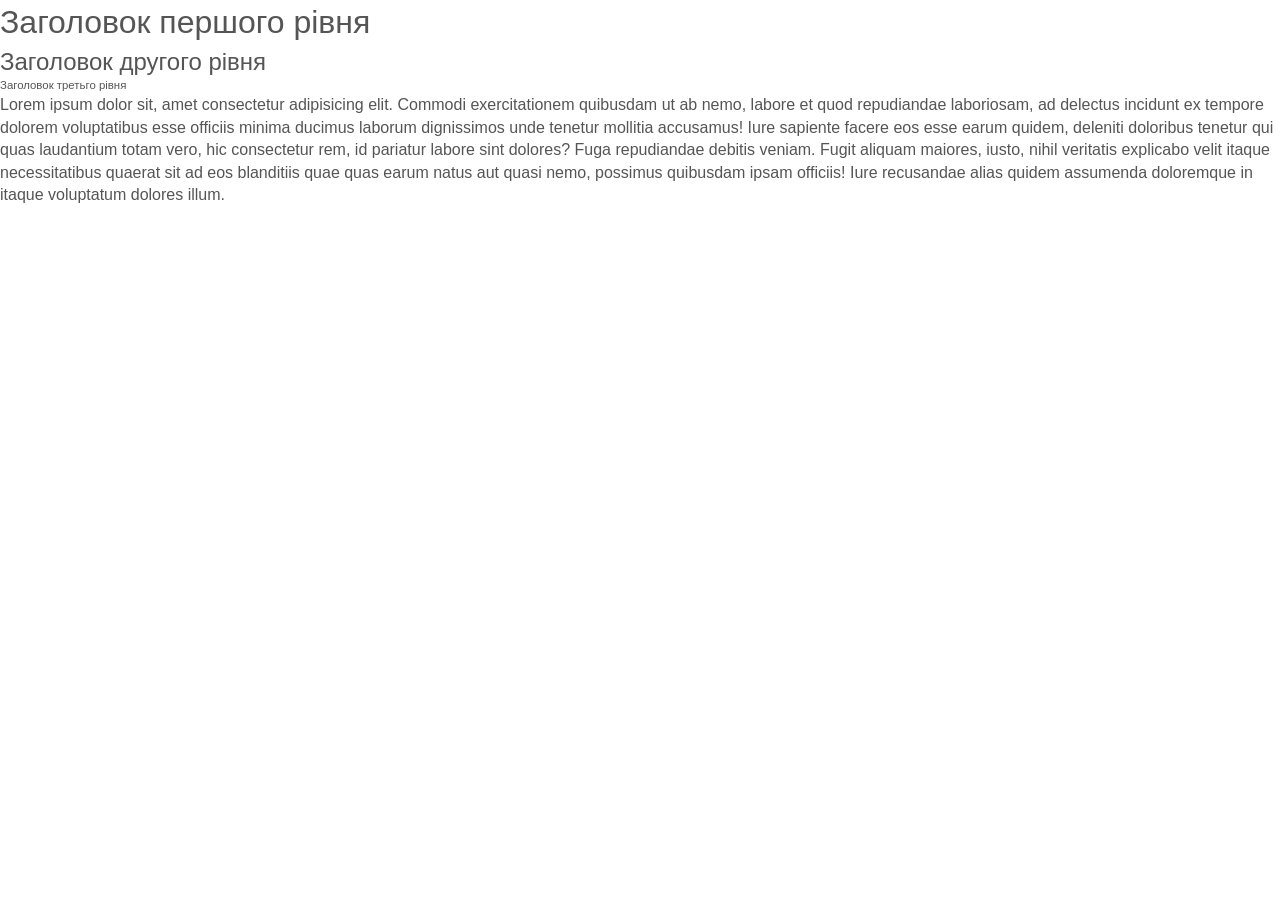
==== index.html @ 423ebacf "first commit" ====
<!DOCTYPE html>
<html lang="uk">

<head>
    <meta charset="UTF-8">
    <meta name="viewport" content="width=device-width, initial-scale=1.0">
    <title>мій лендинг</title>

    <link rel="preconnect" href="https://fonts.googleapis.com">
    <link rel="preconnect" href="https://fonts.gstatic.com" crossorigin>
    <link href="https://fonts.googleapis.com/css2?family=Montserrat:ital,wght@0,100..900;1,100..900&display=swap" 
        rel="stylesheet">

    <link rel="stylesheet" href="CSS/normalize.css">
    <link rel="stylesheet" href="CSS/layout.css">
    <link rel="stylesheet" href="CSS/style.css">
</head>
<body id="top">
    <header>
        <div class="inside">

        </div>
    </header>
    <section id="s1">
        <div class="inside">
            <h1>Заголовок першого рівня</h1>
            <h2>Заголовок другого рівня</h2>
            <h3>Заголовок третьго рівня</h3>
            <p>Lorem ipsum dolor sit, amet consectetur adipisicing elit. Commodi exercitationem quibusdam ut ab nemo, labore et quod repudiandae laboriosam, ad delectus incidunt ex tempore dolorem voluptatibus esse officiis minima ducimus laborum dignissimos unde tenetur mollitia accusamus! Iure sapiente facere eos esse earum quidem, deleniti doloribus tenetur qui quas laudantium totam vero, hic consectetur rem, id pariatur labore sint dolores? Fuga repudiandae debitis veniam. Fugit aliquam maiores, iusto, nihil veritatis explicabo velit itaque necessitatibus quaerat sit ad eos blanditiis quae quas earum natus aut quasi nemo, possimus quibusdam ipsam officiis! Iure recusandae alias quidem assumenda doloremque in itaque voluptatum dolores illum.</p>

        </div>
    </section>
    <section id="s2">
        <div class="inside">

        </div>
    </section>
    <section id="s3">
        <div class="inside">

        </div>
    </section>
    <footer></footer>
</body>

</html>
---- CSS/layout.css ----
:root{
    --txt-color-01: #555;            /* Колір основного тексту */
    --txt-color-02: #ccc               /* Колір тексту інверсія */
    --header-color: #333               /* Колір заголовків */
    --lnk-color: #930;                 /* Колір покликань */ 
    --lnk-hover: #f30;               /* Колір при наведенні */
    --bg-main-color: #ccc;           /* Колір основного фону */
    --bg-second-color: #555;         /* Колір фону2 */
    --mob-pading: 20px;                /* Відступи до контенту на смартфонах */
    --max-width: 1600px;                /*  */
}

html, body {

    font-family: sans-serif;
    font-optical-sizing: auto;
    font-weight: 400;
    font-size: 16px;
    line-height: 1.4;                   /* Міжрядковий інтервал 140% */
    font-style: normal;
    color: var(--txt-color-01);
}

h1, h2, h3, h4, h5, h6{
    font-family: sans-serif;
    font-weight: 500;
    font-style: normal;
}

h1 { font-size: 2rem;}
h2 { font-size: 1.5rem;}
h3 { font-size: 1.35rex;}
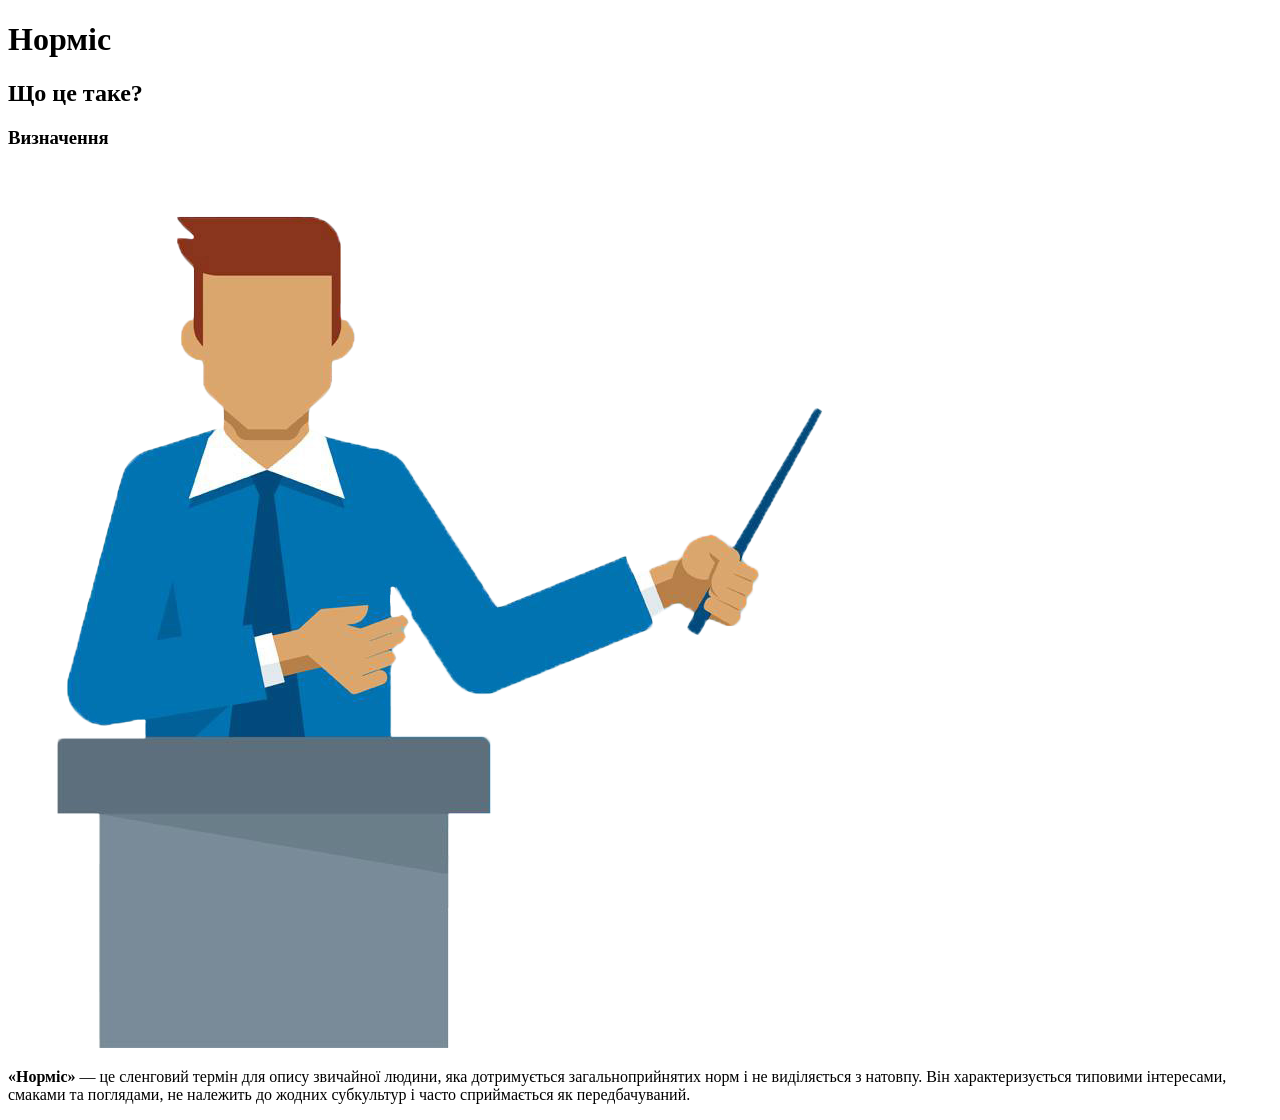
==== commit c7beb2f9: "початок роботи над 2-ю секцією" ====
--- a/index.html
+++ b/index.html
@@ -6,35 +6,69 @@
     <meta name="viewport" content="width=device-width, initial-scale=1.0">
     <title>мій лендинг</title>
 
-    <link rel="preconnect" href="https://fonts.googleapis.com">
-    <link rel="preconnect" href="https://fonts.gstatic.com" crossorigin>
-    <link href="https://fonts.googleapis.com/css2?family=Montserrat:ital,wght@0,100..900;1,100..900&display=swap" 
-        rel="stylesheet">
+    <link rel="stylesheet" href="css/normalize.css">
+    <link rel="stylesheet" href="css/fonts.css">
+    <link rel="stylesheet" href="css/layout.css">
+    <link rel="stylesheet" href="css/style.css">
+    <link rel="stylesheet" href="css/header.css">
+    <link rel="stylesheet" href="css/definition.css">
+</head>
 
-    <link rel="stylesheet" href="CSS/normalize.css">
-    <link rel="stylesheet" href="CSS/layout.css">
-    <link rel="stylesheet" href="CSS/style.css">
-</head>
 <body id="top">
     <header>
         <div class="inside">
-
+            <div class="row">
+                <div class="col c1">
+                    <h1>Норміс</h1>
+                    <h2>Що це таке?</h2>
+                </div>
+            </div>
         </div>
     </header>
-    <section id="s1">
-        <div class="inside">
-            <h1>Заголовок першого рівня</h1>
-            <h2>Заголовок другого рівня</h2>
-            <h3>Заголовок третьго рівня</h3>
-            <p>Lorem ipsum dolor sit, amet consectetur adipisicing elit. Commodi exercitationem quibusdam ut ab nemo, labore et quod repudiandae laboriosam, ad delectus incidunt ex tempore dolorem voluptatibus esse officiis minima ducimus laborum dignissimos unde tenetur mollitia accusamus! Iure sapiente facere eos esse earum quidem, deleniti doloribus tenetur qui quas laudantium totam vero, hic consectetur rem, id pariatur labore sint dolores? Fuga repudiandae debitis veniam. Fugit aliquam maiores, iusto, nihil veritatis explicabo velit itaque necessitatibus quaerat sit ad eos blanditiis quae quas earum natus aut quasi nemo, possimus quibusdam ipsam officiis! Iure recusandae alias quidem assumenda doloremque in itaque voluptatum dolores illum.</p>
 
+
+
+
+
+
+
+
+<section class="definition">
+    <div class="definition-header-lines">
+        <div class="container">
+            <h3 class="definition-title">Визначення</h3>
         </div>
-    </section>
-    <section id="s2">
-        <div class="inside">
+    </div>
 
-        </div>
-    </section>
+    <div class="container">
+        <div class="row">
+            <div class="col-image">
+                <div class="image-box">
+                    <img src="img/men.png" alt="Норміс лектор">
+                </div>
+            </div>
+
+            <div class="col c2">
+                <p>
+                    <b>«Норміс»</b> — це сленговий термін для опису звичайної людини, яка дотримується загальноприйнятих норм і не виділяється з натовпу. Він характеризується типовими інтересами, смаками та поглядами, не належить до жодних субкультур і часто сприймається як передбачуваний.
+                </p>
+            </div>
+        </div> 
+    </div> 
+</section>
+
+
+
+
+
+
+
+
+
+
+
+
+
     <section id="s3">
         <div class="inside">
 
@@ -43,4 +77,6 @@
     <footer></footer>
 </body>
 
-</html>+</html>
+
+
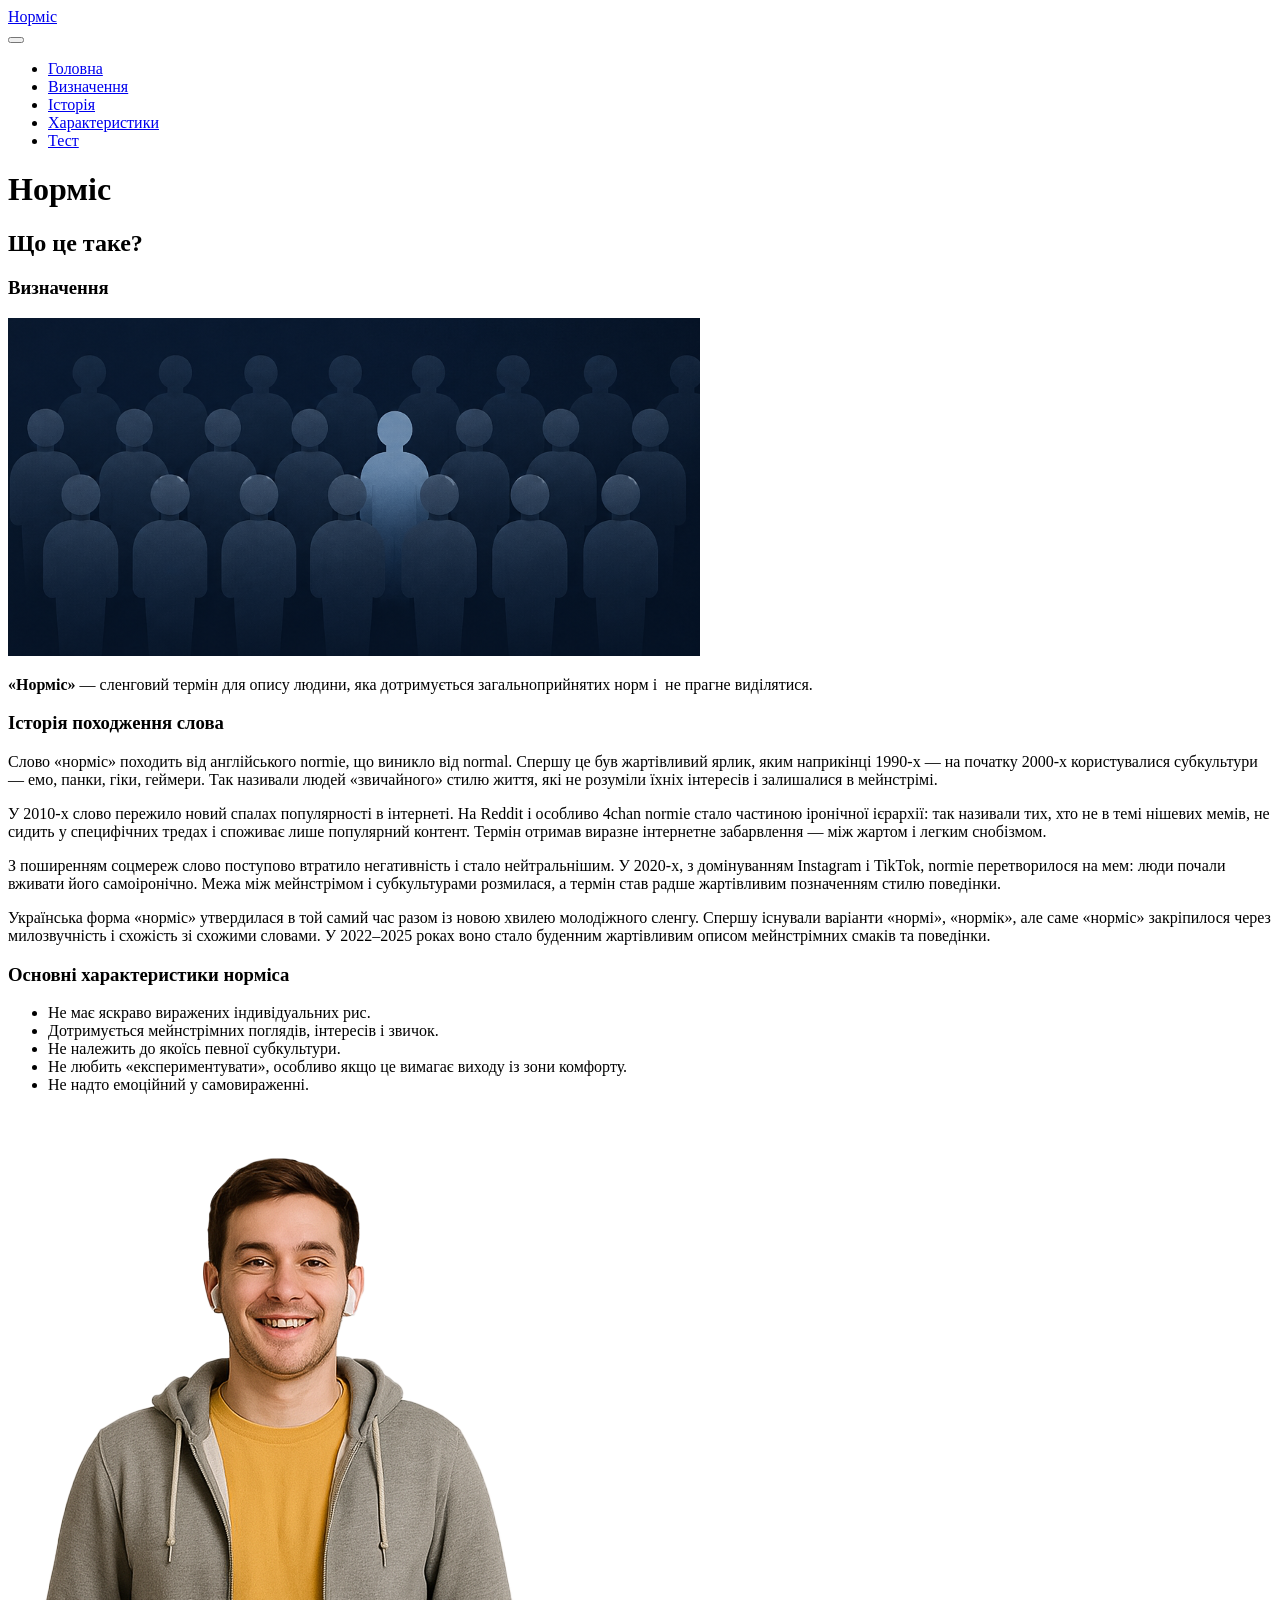
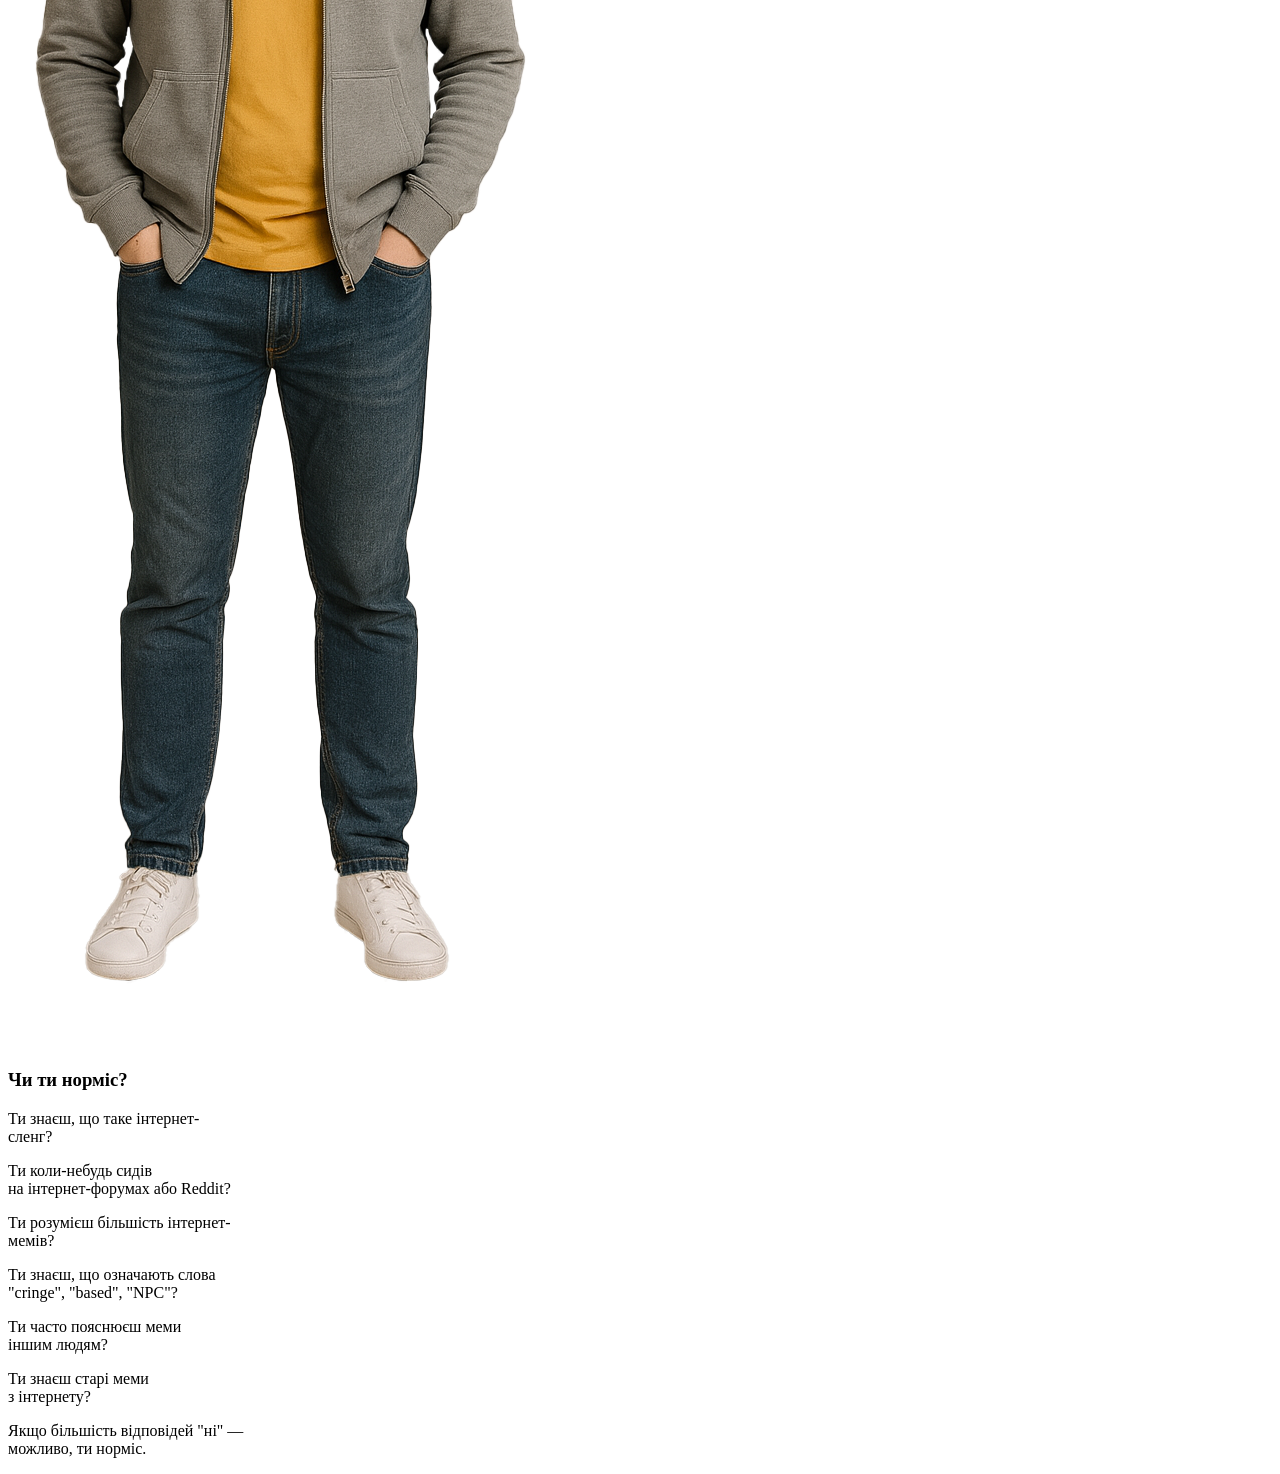
==== commit d6f362a7: "Лендинг" ====
--- a/index.html
+++ b/index.html
@@ -1,6 +1,5 @@
 <!DOCTYPE html>
 <html lang="uk">
-
 <head>
     <meta charset="UTF-8">
     <meta name="viewport" content="width=device-width, initial-scale=1.0">
@@ -12,9 +11,35 @@
     <link rel="stylesheet" href="css/style.css">
     <link rel="stylesheet" href="css/header.css">
     <link rel="stylesheet" href="css/definition.css">
+    <link rel="stylesheet" href="css/history.css">
+    <link rel="stylesheet" href="css/characteristics.css">
+    <link rel="stylesheet" href="css/quiz.css">
+    <link rel="stylesheet" href="css/nav.css">
+    <link rel="stylesheet" href="css/burger.css">
 </head>
 
 <body id="top">
+
+    <nav>
+        <div class="navbar">
+            <a href="#top" class="logo">
+                <span>Норміс</span>
+            </a>
+            <div class="navigation">
+                <button class="nav-icon">
+                    <span></span><span></span><span></span><span></span>
+                </button>
+                <ul class="level_1">
+                    <li><a class="nav-link" href="#top">Головна</a></li>
+                    <li><a class="nav-link" href="#s1">Визначення</a></li>
+                    <li><a class="nav-link" href="#s2">Історія</a></li>
+                    <li><a class="nav-link" href="#s3">Характеристики</a></li>
+                    <li><a class="nav-link" href="#s4">Тест</a></li>
+                </ul>
+            </div>
+        </div>
+    </nav>
+
     <header>
         <div class="inside">
             <div class="row">
@@ -26,57 +51,96 @@
         </div>
     </header>
 
+    <section  id="s1" class="definition">
+            <div class="container">
+                <h3 class="title">Визначення</h3>
+            </div>
+        </div>
 
+        <div class="container">
+            <div class="row">
+                <div class="col-image">
+                    <img src="img/men_3.png" alt="Норміс">
+                </div>
 
+                <div class="col c2">
+                    <p>
+                        <b>«Норміс»</b>&nbsp;— сленговий термін для опису людини, яка дотримується загальноприйнятих норм і&nbsp; не прагне виділятися.
+                    </p>
+                </div>
+            </div>
+        </div>
+    </section>
 
+<section id="s2" class="history">
+        <div class="container">
+            <h3 class="title">Історія походження слова</h3>
+        </div>
+    </div>
 
+    <div class="container">
+        <div class="history-content">
+            <p>Слово «норміс» походить від англійського normie, що виникло від normal. Спершу це був жартівливий ярлик, яким наприкінці 1990-х&nbsp;— на початку 2000-х користувалися субкультури — емо, панки, гіки, геймери. Так називали людей «звичайного» стилю життя, які не розуміли їхніх інтересів і&nbsp;залишалися в мейнстрімі.</p>
 
+            <p>У&nbsp;2010-х слово пережило новий спалах популярності в інтернеті. На Reddit і&nbsp;особливо 4chan normie стало частиною іронічної ієрархії: так називали тих, хто не в темі нішевих мемів, не сидить у&nbsp;специфічних тредах і&nbsp;споживає лише популярний контент. Термін отримав виразне інтернетне забарвлення — між жартом і&nbsp;легким снобізмом.</p>
 
+            <p>З&nbsp;поширенням соцмереж слово поступово втратило негативність і&nbsp;стало нейтральнішим. У&nbsp;2020-х, з&nbsp;домінуванням Instagram і&nbsp;TikTok, normie перетворилося на мем: люди почали вживати його самоіронічно. Межа між мейнстрімом і&nbsp;субкультурами розмилася, а&nbsp;термін став радше жартівливим позначенням стилю поведінки.</p>
 
-<section class="definition">
-    <div class="definition-header-lines">
+            <p>Українська форма «норміс» утвердилася в&nbsp;той самий час разом із новою хвилею молодіжного сленгу. Спершу існували варіанти «нормі», «нормік», але саме «норміс» закріпилося через милозвучність і&nbsp;схожість зі схожими словами. У&nbsp;2022–2025 роках воно стало буденним жартівливим описом мейнстрімних смаків та поведінки.</p>
+        </div>
+    </div>
+</section>
+
+<section id="s3" class="characteristics">
         <div class="container">
-            <h3 class="definition-title">Визначення</h3>
+            <h3 class="title">Основні характеристики норміса</h3>
         </div>
     </div>
 
     <div class="container">
         <div class="row">
-            <div class="col-image">
-                <div class="image-box">
-                    <img src="img/men.png" alt="Норміс лектор">
-                </div>
+            <div class="col-text">
+                <ul class="char-list">
+                    <li>Не має яскраво виражених індивідуальних рис.</li>
+                    <li>Дотримується мейнстрімних поглядів, інтересів і звичок.</li>
+                    <li>Не належить до якоїсь певної субкультури.</li>
+                    <li>Не любить «експериментувати», особливо якщо це вимагає виходу із зони комфорту.</li>
+                    <li>Не надто емоційний у самовираженні.</li>
+                </ul>
             </div>
 
-            <div class="col c2">
-                <p>
-                    <b>«Норміс»</b> — це сленговий термін для опису звичайної людини, яка дотримується загальноприйнятих норм і не виділяється з натовпу. Він характеризується типовими інтересами, смаками та поглядами, не належить до жодних субкультур і часто сприймається як передбачуваний.
-                </p>
+            <div class="col-image">
+                <img src="img/man_2.png" alt="Норміс">
             </div>
-        </div> 
-    </div> 
+        </div>
+    </div>
 </section>
 
+<section id="s4" class="quiz-section">
+        <h3 class="title">Чи ти норміс?</h3>
+    </div>
 
+    <div class="quiz-row">
+        <div class="quiz-col">
+            <p class="animate-on-scroll row-1">Ти знаєш, що таке інтернет-<br>сленг?</p>
+            <p class="animate-on-scroll row-2">Ти коли-небудь сидів<br>на інтернет-форумах або Reddit?</p>
+            <p class="animate-on-scroll row-3">Ти розумієш більшість інтернет-<br>мемів?</p>
+        </div>
+        
+        <div class="quiz-col">
+            <p class="animate-on-scroll row-1">Ти знаєш, що означають слова<br>"cringe", "based", "NPC"?</p>
+            <p class="animate-on-scroll row-2">Ти часто пояснюєш меми<br>іншим людям?</p>
+            <p class="animate-on-scroll row-3">Ти знаєш старі меми<br>з інтернету?</p>
+        </div>
+    </div>
 
+    <div class="quiz-result animate-on-scroll row-4">
+        <p>Якщо більшість відповідей "ні" —<br>можливо, ти норміс.</p>
+    </div>
+</section>
 
+<script src="js/nav.js"></script>
+<script src="js/script.js"></script>
 
-
-
-
-
-
-
-
-
-    <section id="s3">
-        <div class="inside">
-
-        </div>
-    </section>
-    <footer></footer>
 </body>
-
-</html>
-
-
+</html>
